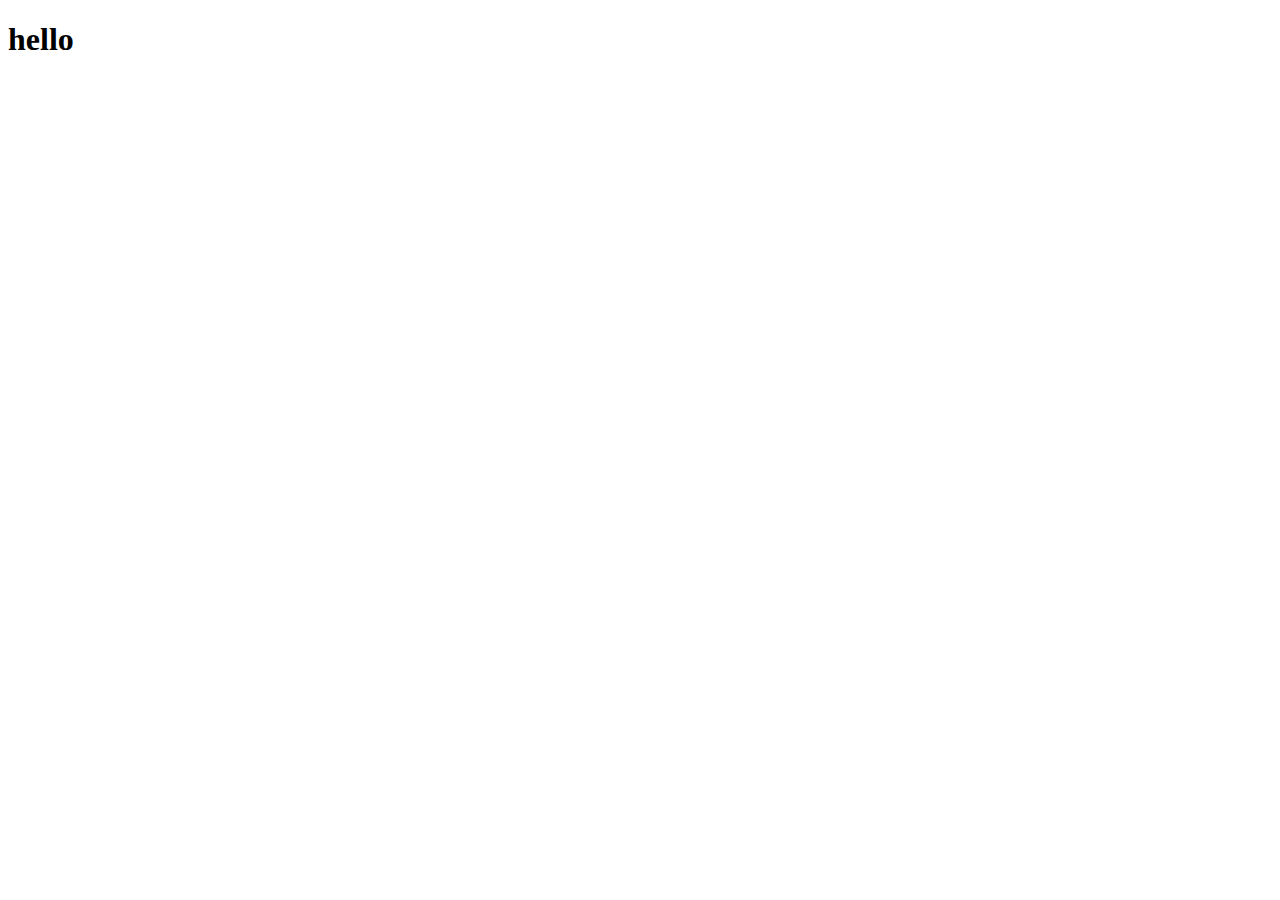
==== splash_page/index.html @ 255a4158 "new commit" ====
<!DOCTYPE html>
<html lang="en">
<head>
    <meta charset="UTF-8">
    <meta name="viewport" content="width=device-width, initial-scale=1.0">
    <link rel="stylesheet" href="style.css">
    <title>Splash Page</title>
</head>
<body>
    <h1>hello</h1>
</body>
</html>
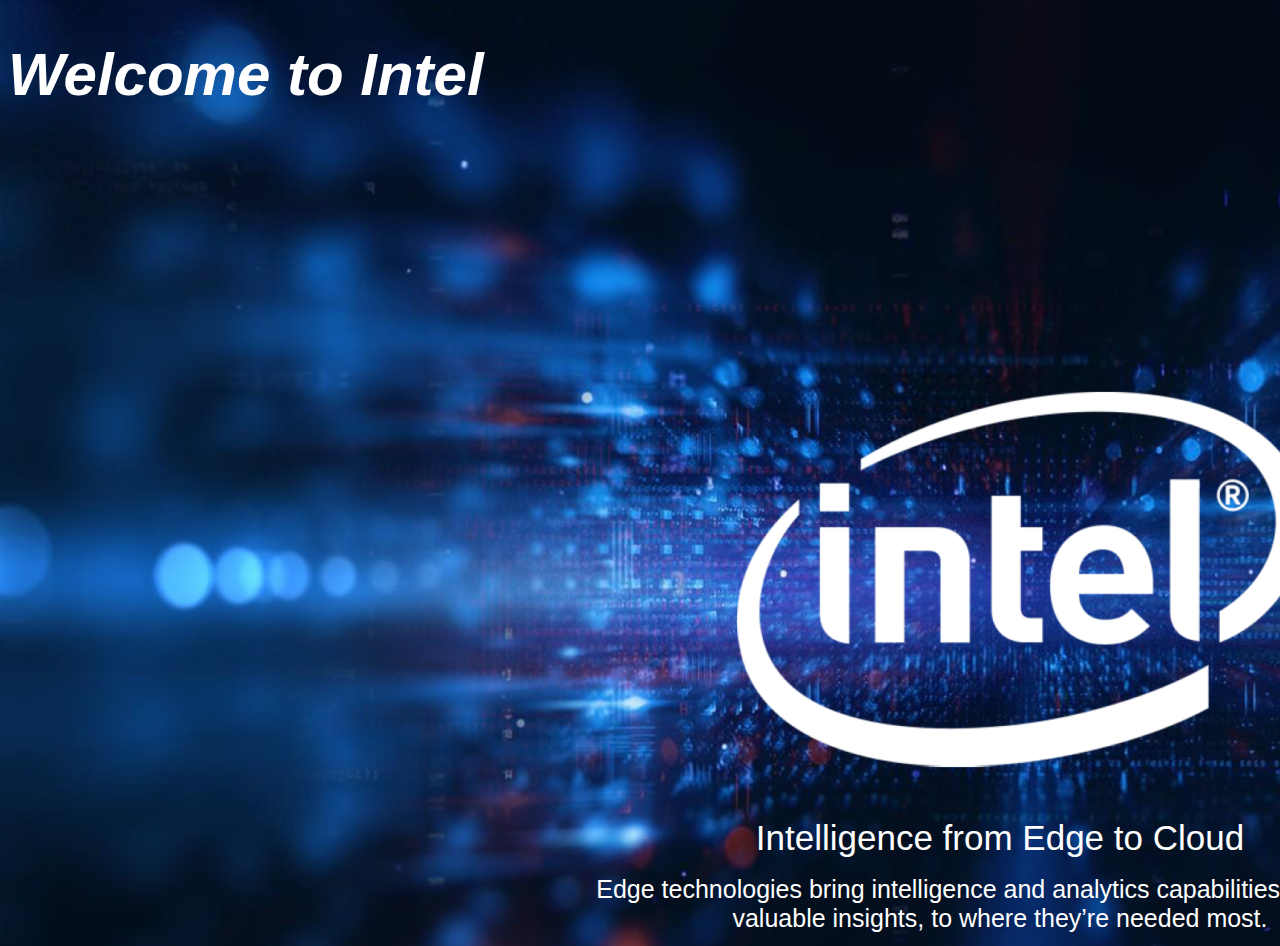
==== commit 6b5423dd: "added intel image and did the basic stylig" ====
--- a/splash_page/index.html
+++ b/splash_page/index.html
@@ -7,6 +7,14 @@
     <title>Splash Page</title>
 </head>
 <body>
-    <h1>hello</h1>
+    <header>
+        <h1>Welcome to Intel</h1>
+    </header>
+    <section>
+        <div class="info">
+            <p id="title">Intelligence from Edge to Cloud</p>
+            <p id="statement">Edge technologies bring intelligence and analytics capabilities, as well as valuable insights, to where they’re needed most.</p>
+        </div>
+    </section>
 </body>
 </html>--- a/splash_page/style.css
+++ b/splash_page/style.css
@@ -0,0 +1,37 @@
+body {
+    background-image: url("pics/image1.png");
+    background-repeat: no-repeat;
+    background-size: auto;
+}
+
+header {
+    font-family: Arial, Helvetica, sans-serif;
+    color: white;
+    font-size: 30px;
+    font-style: italic;
+}
+
+header:hover {
+    color:#190b8f;
+}
+
+p {
+    color: white;
+    margin: 0.5em;
+}
+ .info {
+     width: 900px;
+     position: absolute;
+     top: 800px;
+     left: 550px;
+     text-align: center;
+     font-family: Arial, Helvetica, sans-serif;
+ }
+
+ #title {
+     font-size: 35px;
+ }
+
+ #statement {
+     font-size: 25px;
+ }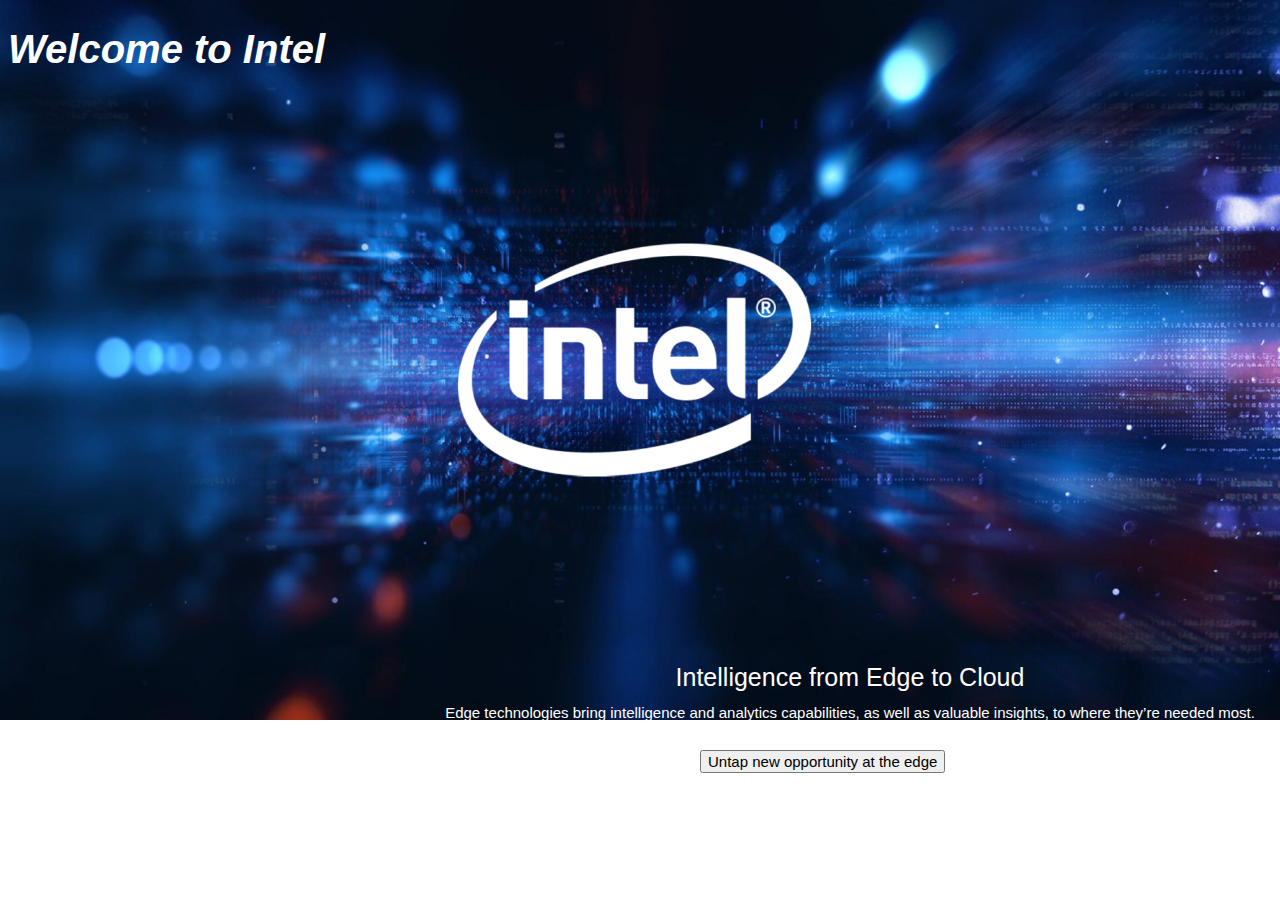
==== commit 7fd76c3b: "finished basic styling" ====
--- a/splash_page/index.html
+++ b/splash_page/index.html
@@ -16,5 +16,6 @@
             <p id="statement">Edge technologies bring intelligence and analytics capabilities, as well as valuable insights, to where they’re needed most.</p>
         </div>
     </section>
+    <button>Untap new opportunity at the edge</button>
 </body>
 </html>--- a/splash_page/style.css
+++ b/splash_page/style.css
@@ -1,18 +1,19 @@
 body {
     background-image: url("pics/image1.png");
     background-repeat: no-repeat;
-    background-size: auto;
+    background-size: cover;
 }
 
 header {
-    font-family: Arial, Helvetica, sans-serif;
+    font-family: Helvetica, sans-serif;
     color: white;
-    font-size: 30px;
+    font-size: 20px;
     font-style: italic;
+    font-weight: 400;
 }
 
 header:hover {
-    color:#190b8f;
+    color:orange;
 }
 
 p {
@@ -20,18 +21,29 @@
     margin: 0.5em;
 }
  .info {
-     width: 900px;
+     width: 1100px;
      position: absolute;
-     top: 800px;
-     left: 550px;
+     top: 650px;
+     left: 300px;
      text-align: center;
      font-family: Arial, Helvetica, sans-serif;
  }
 
  #title {
-     font-size: 35px;
+     font-size: 25px;
  }
 
  #statement {
-     font-size: 25px;
+     font-size: 15px;
+ }
+
+ button {
+    position: absolute;
+    top: 750px;
+    left: 700px;
+    font-size: 15px;
+    font-family: Arial, Helvetica, sans-serif;
+ }
+ button:hover {
+     color: grey;
  }